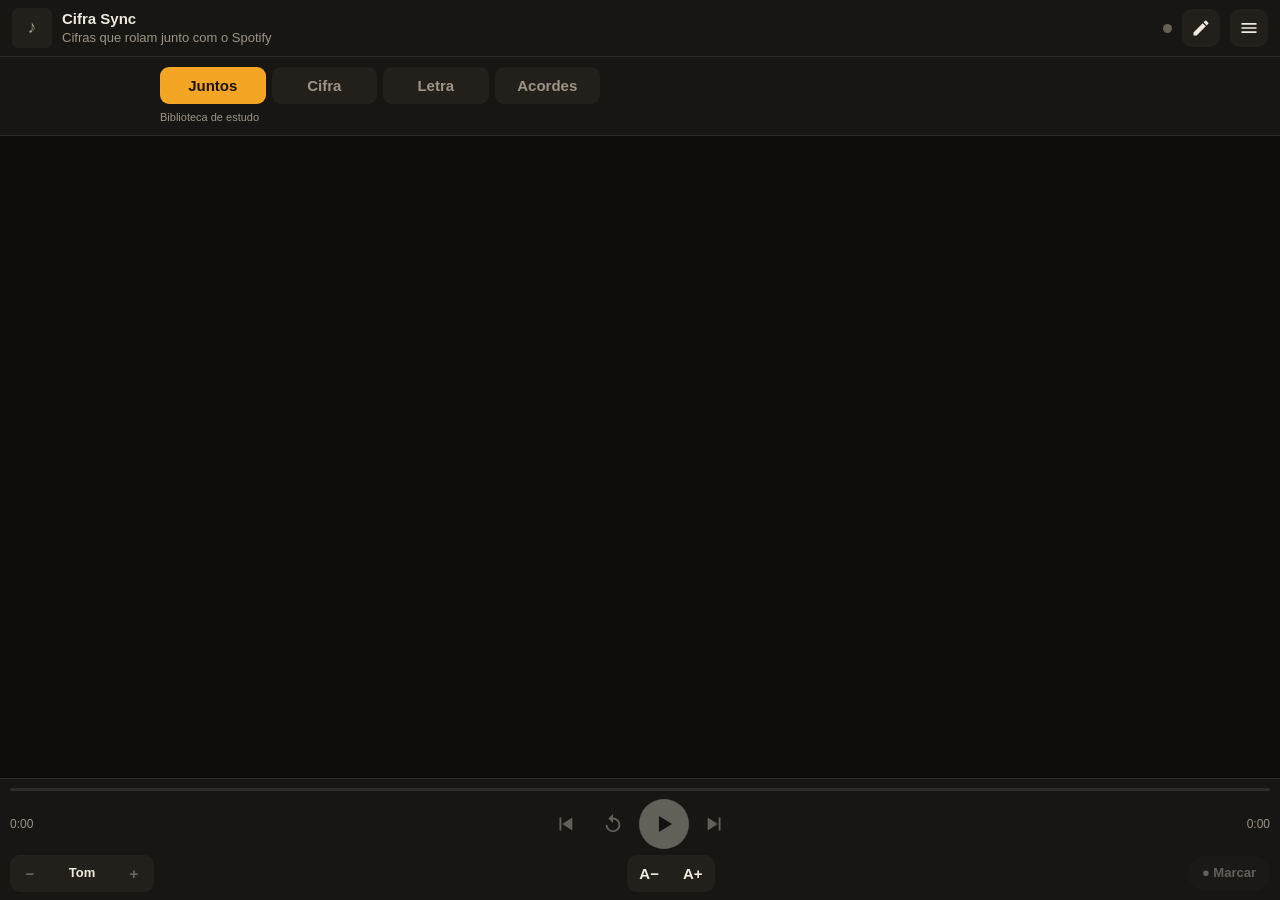
==== index.html @ 71075b7e "Estudo v9: rolagem de cifras e diagramas nas duas abas" ====
<!doctype html>
<html lang="pt-BR" data-theme="dark">
<head>
<meta charset="utf-8">
<meta name="viewport" content="width=device-width, initial-scale=1, viewport-fit=cover">
<meta http-equiv="Content-Security-Policy" content="default-src 'self'; script-src 'self'; style-src 'self'; img-src 'self' data: blob: https://*.scdn.co https://*.spotifycdn.com; connect-src 'self' https://api.spotify.com https://accounts.spotify.com https://lrclib.net https://r.jina.ai; manifest-src 'self'; worker-src 'self'; base-uri 'none'; form-action 'none'; object-src 'none'">
<meta name="referrer" content="no-referrer">
<meta name="theme-color" content="#0e0d0b">
<meta name="apple-mobile-web-app-capable" content="yes">
<meta name="mobile-web-app-capable" content="yes">
<meta name="apple-mobile-web-app-status-bar-style" content="black-translucent">
<meta name="apple-mobile-web-app-title" content="Cifra Sync">
<link rel="manifest" href="manifest.webmanifest">
<link rel="apple-touch-icon" href="icons/apple-touch-icon.png">
<link rel="icon" type="image/png" href="icons/icon-192.png">
<meta name="app-version" content="9">
<link rel="stylesheet" href="styles.css?v=9">
<title>Cifra Sync</title>
</head>
<body>
<div id="app">
  <header id="top">
    <img id="art" alt="" hidden>
    <div id="art-ph" aria-hidden="true">♪</div>
    <div class="meta">
      <div id="title">Cifra Sync</div>
      <div id="artist">Cifras que rolam junto com o Spotify</div>
    </div>
    <span id="conn" class="dot" title="Spotify"></span>
    <button id="btn-edit" class="icon" aria-label="Editar cifra"><svg viewBox="0 0 24 24"><path d="M3 17.25V21h3.75L17.8 9.94l-3.75-3.75zM20.7 7.04a1 1 0 0 0 0-1.41l-2.34-2.34a1 1 0 0 0-1.41 0l-1.83 1.83 3.75 3.75z"/></svg></button>
    <button id="btn-menu" class="icon" aria-label="Menu"><svg viewBox="0 0 24 24"><path d="M3 6h18v2H3zm0 5h18v2H3zm0 5h18v2H3z"/></svg></button>
  </header>

  <div id="banner" hidden></div>

  <section id="study-bar" aria-label="Área de estudo">
    <div class="study-tabs"><button data-study-mode="together" aria-pressed="true">Juntos</button><button data-study-mode="sheet" aria-pressed="false">Cifra</button><button data-study-mode="lyrics" aria-pressed="false">Letra</button><button data-study-mode="chords" aria-pressed="false">Acordes</button></div>
    <div id="study-status" role="status">Biblioteca de estudo</div>
    <div id="chart-status" role="status" hidden></div>
    <div id="lyric-strip" hidden><strong id="lyric-current"></strong><span id="lyric-next"></span></div>
  </section>
  <div id="chordbar" hidden aria-label="Diagramas dos acordes do trecho"></div>
  <div class="stage">
    <main id="scroller">
      <div id="sheet" hidden></div>
      <section id="lyrics-view" hidden></section>
      <section id="chords-view" hidden></section>
      <section id="together-view"></section>
      <div id="empty" hidden></div>
    </main>
    <button id="resume" class="float" hidden>↧ Voltar a acompanhar</button>
    <div id="fixed-pill" class="float" hidden>
      <button data-f="slower" aria-label="Mais devagar">−</button>
      <button id="fixed-toggle" aria-label="Iniciar ou parar a rolagem">
        <svg class="i-play" viewBox="0 0 24 24"><path d="M7 4v16l13-8z"/></svg>
        <svg class="i-pause" viewBox="0 0 24 24"><path d="M6 4h4v16H6zm8 0h4v16h-4z"/></svg>
      </button>
      <span id="fixed-speed"></span>
      <button data-f="faster" aria-label="Mais rápido">+</button>
    </div>
    <div id="rec-bar" class="float" hidden>
      <span>● Toque em cada linha quando ela começar</span>
      <button class="pill" id="rec-undo">Desfazer</button>
      <button class="pill primary" id="rec-done">Concluir</button>
    </div>
  </div>

  <footer id="dock">
    <div id="progress" aria-label="Posição na música"><div class="bar"><div id="progress-fill"></div></div></div>
    <div class="row">
      <span id="time" class="time">0:00</span>
      <div class="transport">
        <button data-c="prev" aria-label="Anterior"><svg viewBox="0 0 24 24"><path d="M6 5h2v14H6zM20 5v14L9 12z"/></svg></button>
        <button data-c="back10" aria-label="Voltar 10 segundos"><svg viewBox="0 0 24 24"><path d="M12 5V1L7 6l5 5V7a6 6 0 1 1-6 6H4a8 8 0 1 0 8-8z"/></svg></button>
        <button data-c="toggle" id="play" aria-label="Tocar ou pausar">
          <svg class="i-play" viewBox="0 0 24 24"><path d="M7 4v16l13-8z"/></svg>
          <svg class="i-pause" viewBox="0 0 24 24"><path d="M6 4h4v16H6zm8 0h4v16h-4z"/></svg>
        </button>
        <button data-c="next" aria-label="Próxima"><svg viewBox="0 0 24 24"><path d="M16 5h2v14h-2zM4 5v14l11-7z"/></svg></button>
      </div>
      <span id="dur" class="time right">0:00</span>
    </div>
    <div class="row tools">
      <div class="seg" title="Transpor tom">
        <button id="key-down" aria-label="Baixar meio tom">−</button>
        <span id="key">Tom</span>
        <button id="key-up" aria-label="Subir meio tom">+</button>
      </div>
      <div class="seg" title="Tamanho da letra">
        <button id="font-down" aria-label="Diminuir letra">A−</button>
        <button id="font-up" aria-label="Aumentar letra">A+</button>
      </div>
      <button id="btn-rec" class="pill">● Marcar</button>
    </div>
  </footer>
</div>

<!-- Menu -->
<div id="ov-menu" class="ov" hidden>
  <div class="panel">
    <div class="grab"></div>
    <div class="group">
      <button class="item" id="m-lib"><span>Biblioteca de cifras</span><span class="sub" id="m-lib-count"></span></button>
      <button class="item" id="m-queue"><span>Pendentes (cifras a buscar)</span><span class="sub" id="m-queue-count"></span></button>
      <button class="item" id="m-pl"><span>Montar fila a partir de uma playlist</span></button>
      <button class="item" id="m-import-songs"><span>Importar arquivos de cifra (.txt, .cho)</span></button>
    </div>

    <h4>Rolagem</h4>
    <div class="group">
      <div class="item"><div class="opts">
        <button class="opt" data-mode="spotify">Seguir o Spotify</button>
        <button class="opt" data-mode="fixed">Velocidade fixa</button>
      </div></div>
      <div class="item" id="m-speed-row"><span>Velocidade</span><input type="range" id="m-speed" min="5" max="150" step="5"><span class="sub num" id="m-speed-val"></span></div>
      <button class="item" id="m-clear-anchors"><span>Apagar marcações de tempo desta música</span></button>
    </div>

    <h4>Exibição</h4>
    <div class="group">
      <label class="item"><span>Ajustar a cifra à largura da tela</span><input type="checkbox" id="m-fit"></label>
      <label class="item"><span>Mostrar barra de acordes durante o estudo</span><input type="checkbox" id="m-diagrams" checked></label>
      <label class="item"><span>Tema claro</span><input type="checkbox" id="m-light"></label>
    </div>

    <h4>Spotify</h4>
    <div class="group">
      <div class="item col">
        <span>Client ID do seu app no painel do Spotify</span>
        <input type="text" id="m-client" autocomplete="off" autocapitalize="off" autocorrect="off" spellcheck="false" placeholder="cole o Client ID aqui">
      </div>
      <div class="item col">
        <span>Redirect URI — cadastre exatamente este endereço no painel do Spotify</span>
        <div class="copyrow"><code id="m-redirect"></code><button class="pill" id="m-copy">Copiar</button></div>
      </div>
      <button class="item" id="m-connect"><span id="m-connect-label">Conectar ao Spotify</span></button>
    </div>

    <h4>Estudo e letras</h4>
    <div class="group"><label class="item"><span>Buscar cifra com letra automaticamente<br><span class="sub">Cifra Club via Jina Reader · consulta por faixa</span></span><input type="checkbox" id="m-auto-charts" checked></label></div>
    <div class="group">
      <label class="item"><span>Consultar letra automaticamente no LRCLIB</span><input type="checkbox" id="m-auto-lyrics" checked></label>
      <label class="item"><span>Mostrar trecho da letra sobre a cifra</span><input type="checkbox" id="m-lyric-strip" checked></label>
      <button class="item" id="m-retry-lyrics"><span>Tentar carregar a letra novamente</span></button>
    </div>
    <h4>Biblioteca offline</h4>
    <div class="group"><button class="item" id="m-download-catalog"><span>Importar banco completo</span><span class="sub">430 mil · arquivo único</span></button></div>
    <p class="sub">Acordes são salvos no aparelho. Letras são consultadas por faixa, quando disponíveis. Diagramas em afinação padrão.</p>
    <h4>Dados</h4>
    <div class="group">
      <button class="item" id="m-export"><span>Exportar minhas cifras e marcações</span></button>
      <button class="item" id="m-import"><span>Importar backup</span></button>
      <label class="item"><span>Modo demonstração (sem Spotify)</span><input type="checkbox" id="m-demo"></label>
    </div>

    <details class="help">
      <summary>Como usar</summary>
      <ol>
        <li>Dê play no Spotify (neste iPhone, no computador ou em outro aparelho). A música aparece aqui sozinha.</li>
        <li>Sem cifra salva? Toque em <b>Abrir no Cifra Club</b>, selecione e copie a cifra, volte e toque em <b>Colar cifra copiada</b>. Ela fica salva para as próximas vezes.</li>
        <li>A rolagem acompanha a música. Para ficar exata, toque em <b>● Marcar</b> e, com a música tocando, toque em cada linha no momento em que ela começa. Marcar o início de cada parte já basta.</li>
        <li>Toque duas vezes numa linha para o Spotify voltar até ela. Bom para repetir um trecho.</li>
        <li>Arrastar a cifra pausa a rolagem por alguns segundos.</li>
        <li>Tom −/+ transpõe os acordes; A−/A+ muda o tamanho. Com o celular deitado a letra fica maior.</li>
        <li>Pedal Bluetooth de virar página funciona (setas e espaço).</li>
      </ol>
    </details>
    <button class="btn" id="m-close">Fechar</button>
    <p class="sub center" id="m-version"></p>
  </div>
</div>

<!-- Editor -->
<div id="ov-editor" class="ov" hidden>
  <div class="panel full">
    <div class="ed-head">
      <button class="pill" id="ed-cancel">Cancelar</button>
      <strong id="ed-heading">Cifra</strong>
      <button class="pill primary" id="ed-save">Salvar</button>
    </div>
    <div class="ed-fields">
      <input type="text" id="ed-title" placeholder="Música" autocomplete="off">
      <input type="text" id="ed-artist" placeholder="Artista" autocomplete="off">
    </div>
    <div class="ed-actions">
      <button class="pill" id="ed-paste">Colar</button>
      <button class="pill" id="ed-cc">Abrir no Cifra Club</button>
      <button class="pill" id="ed-google">Buscar no Google</button>
    </div>
    <textarea id="ed-text" wrap="off" spellcheck="false" autocapitalize="off" autocorrect="off" autocomplete="off" placeholder="Cole aqui a cifra (acordes em cima, letra embaixo)…"></textarea>
    <div class="ed-foot">
      <button class="pill danger" id="ed-delete">Excluir</button>
      <span class="sub" id="ed-link"></span>
    </div>
  </div>
</div>

<!-- Biblioteca -->
<div id="ov-lib" class="ov" hidden>
  <div class="panel full">
    <div class="ed-head">
      <button class="pill" id="lib-close">Fechar</button>
      <strong>Biblioteca</strong>
      <button class="pill primary" id="lib-new">Nova</button>
    </div>
    <input type="search" id="lib-search" placeholder="Buscar música ou artista" autocomplete="off">
    <div class="ed-actions">
      <button class="pill" id="lib-queue">Pendentes</button>
      <button class="pill" id="lib-pl">Da playlist</button>
      <button class="pill" id="lib-import">Importar arquivos</button>
    </div>
    <p id="lib-summary" class="sub"></p>
    <div id="lib-list" class="group scroll"></div>
  </div>
</div>

<!-- Playlists -->
<div id="ov-pl" class="ov" hidden>
  <div class="panel full">
    <div class="ed-head">
      <button class="pill" id="pl-close">Fechar</button>
      <strong>Escolha uma playlist</strong>
      <span class="pill ghost" aria-hidden="true">Fechar</span>
    </div>
    <p class="hint">As músicas sem cifra entram na fila de pendentes. O Spotify só libera as playlists criadas por você.</p>
    <label class="group item"><span>Listar também faixas sem letra importada</span><input type="checkbox" id="pl-chordonly"></label>
    <div id="pl-list" class="group scroll"></div>
  </div>
</div>

<!-- Pendentes -->
<div id="ov-queue" class="ov" hidden>
  <div class="panel full">
    <div class="ed-head">
      <button class="pill" id="q-close">Fechar</button>
      <strong id="q-heading">Pendentes</strong>
      <button class="pill danger" id="q-clear">Limpar</button>
    </div>
    <p class="hint">Toque em <b>Cifra Club</b>, selecione e copie a cifra, volte aqui e toque em <b>Colar</b>. A próxima já fica destacada.</p>
    <div id="q-list" class="group scroll"></div>
  </div>
</div>

<div id="chord-modal" class="ov" hidden role="dialog" aria-modal="true" aria-labelledby="chord-title">
  <div class="panel chord-panel"><div class="grab"></div><div class="ed-head"><strong id="chord-title"></strong><button id="chord-close" class="pill">Fechar</button></div><p class="sub">Afinação padrão E A D G B e · formas de acompanhamento</p><div id="chord-shape"></div><div class="shape-navigation"><button id="chord-prev" class="pill">← Anterior</button><span id="chord-position"></span><button id="chord-next" class="pill">Próxima →</button></div><p class="sub">1 indicador · 2 médio · 3 anelar · 4 mínimo<br>× não tocar · ○ corda solta</p></div>
</div>
<div id="ov-chord-sync" class="ov" hidden role="dialog" aria-modal="true" aria-labelledby="sync-title">
  <div class="panel full" id="sync-key">
    <div class="ed-head"><strong id="sync-title">Sincronizar trocas</strong><button class="pill" id="sync-close">Concluir</button></div>
    <p class="hint">Ouça a gravação e toque em <b>Marcar</b> no instante de cada troca. Os tempos ficam salvos para as próximas sessões. Se necessário, toque em um acorde da lista para ajustar a marcação.</p>
    <div class="sync-transport"><button class="pill" id="sync-back">↶ 10 s</button><strong id="sync-clock">0:00.00</strong><button class="pill" id="sync-play">Reproduzir</button></div>
    <p id="sync-caption" class="sub"></p>
    <button class="btn primary" id="sync-mark">Marcar acorde agora</button>
    <button class="pill" id="sync-undo">Desfazer última marcação</button>
    <div id="sync-events" class="sync-events"></div>
  </div>
</div>
<div id="import-progress" hidden role="status"><span id="import-status">Preparando importação…</span><progress id="import-meter"></progress><button id="import-cancel" class="pill">Interromper</button></div>
<input type="file" id="import-file" accept="application/json,.json,.zip,.jsonl,.gz" hidden>
<input type="file" id="import-songs" accept=".txt,.cho,.chopro,.chordpro,.crd,.pro,.json,.jsonl,.gz,.zip,.lrc,text/plain" multiple hidden>
<div id="toast" role="status" aria-live="polite"></div>

<script src="core.js?v=9"></script>
<script src="study-core.js?v=9"></script>
<script src="playalong-core.js?v=9"></script>
<script src="storage.js?v=9"></script>
<script src="catalog.js?v=9"></script>
<script src="chart-source.js?v=9"></script>
<script src="together.js?v=9"></script>
<script src="study.js?v=9"></script>
<script src="app.js?v=9"></script>
</body>
</html>
---- styles.css ----
:root {
  --bg: #0e0d0b; --surface: #181613; --surface2: #23201c; --line: #2f2b26;
  --text: #efe9df; --muted: #9d9487; --chord: #f5a524; --label: #8db6ff;
  --accent: #f5a524; --on-accent: #1d1406; --ok: #4cc38a; --danger: #ff6b5b;
  --cur: rgba(245, 165, 36, .12); --mono: ui-monospace, Menlo, "SF Mono", "Roboto Mono", Consolas, monospace;
  color-scheme: dark;
}
[data-theme="light"] {
  --bg: #f8f5ef; --surface: #fffdf9; --surface2: #efe9df; --line: #e2dacd;
  --text: #1d1a16; --muted: #6f675c; --chord: #b45a00; --label: #2a5db0;
  --accent: #b45a00; --on-accent: #fff; --cur: rgba(180, 90, 0, .10);
  color-scheme: light;
}
* { box-sizing: border-box; -webkit-tap-highlight-color: transparent; }
html, body { margin: 0; height: 100%; background: var(--bg); color: var(--text); overflow: hidden; }
body {
  font: 15px/1.4 -apple-system, BlinkMacSystemFont, "Segoe UI", Roboto, sans-serif;
  overscroll-behavior: none; touch-action: manipulation; -webkit-text-size-adjust: 100%;
}
button { font: inherit; color: inherit; background: none; border: 0; padding: 0; cursor: pointer; }
button:disabled { opacity: .35; cursor: default; }
[hidden] { display: none !important; }
svg { fill: currentColor; }

#app { display: grid; grid-template-rows: auto auto auto auto minmax(0, 1fr) auto; grid-template-columns: minmax(0, 1fr); height: 100vh; height: 100dvh; }
#top { grid-row: 1; } #banner { grid-row: 2; } #study-bar { grid-row: 3; } #chordbar { grid-row: 4; } .stage { grid-row: 5; } #dock { grid-row: 6; }

/* topo */
#top {
  display: flex; align-items: center; gap: 10px; background: var(--surface); border-bottom: 1px solid var(--line);
  padding: calc(env(safe-area-inset-top) + 8px) calc(env(safe-area-inset-right) + 12px) 8px calc(env(safe-area-inset-left) + 12px);
}
#art, #art-ph { width: 40px; height: 40px; border-radius: 7px; flex: none; object-fit: cover; }
#art-ph { display: grid; place-items: center; background: var(--surface2); color: var(--muted); font-size: 18px; }
.meta { min-width: 0; flex: 1; }
#title { font-weight: 650; white-space: nowrap; overflow: hidden; text-overflow: ellipsis; }
#artist { color: var(--muted); font-size: 13px; white-space: nowrap; overflow: hidden; text-overflow: ellipsis; }
.dot { width: 9px; height: 9px; border-radius: 50%; background: var(--muted); flex: none; opacity: .6; }
.dot.on { background: var(--ok); opacity: 1; }
.dot.demo { background: var(--label); opacity: 1; }
.dot.err { background: var(--danger); opacity: 1; }
.icon { width: 38px; height: 38px; display: grid; place-items: center; border-radius: 10px; background: var(--surface2); flex: none; }
.icon svg { width: 20px; height: 20px; }

#banner {
  display: flex; gap: 10px; align-items: center; justify-content: space-between;
  padding: 7px 14px; background: var(--surface2); color: var(--muted); font-size: 13px;
}
#banner span { min-width: 0; overflow: hidden; text-overflow: ellipsis; white-space: nowrap; }
#banner.warn { color: var(--danger); }

/* cifra */
.stage { position: relative; min-height: 0; }
#scroller { position: absolute; inset: 0; overflow: auto; -webkit-overflow-scrolling: touch; overscroll-behavior: contain; }
#sheet {
  font-family: var(--mono); font-variant-ligatures: none; white-space: pre; line-height: 1.38;
  width: max-content; min-width: 100%; font-size: 16px;
  padding: 14px calc(env(safe-area-inset-right) + 16px) 72vh calc(env(safe-area-inset-left) + 8px);
}
.ln { position: relative; min-height: 1.38em; padding-left: 6px; border-radius: 4px; transition: background-color .3s; }
.ln.t-chords { color: var(--chord); }
.ln .c { font-weight: 700; color: var(--chord); }
.ln .lb, .ln.t-section { color: var(--label); font-style: normal; font-weight: 650; }
.ln.t-tab { color: var(--muted); }
.ln.cur { background: var(--cur); box-shadow: inset 3px 0 0 var(--accent); }
.measure { position: absolute; visibility: hidden; white-space: pre; font-size: 100px; left: 0; top: 0; }
body.recording .ln { cursor: pointer; }
body.recording .ln:active { background: var(--surface2); }
body.recording .ln[data-t]::after {
  content: attr(data-t); position: absolute; right: 4px; top: .1em;
  font: 700 11px/1.6 -apple-system, sans-serif; color: var(--on-accent); background: var(--accent); padding: 0 6px; border-radius: 8px;
}
.ln.flash { animation: flash .7s ease-out; }
@keyframes flash { from { background: var(--accent); } to { background: transparent; } }

#empty { padding: 28px 22px 40px; max-width: 520px; margin: 0 auto; text-align: center; }
#empty h2 { margin: 6px 0 8px; font-size: 21px; }
#empty p { color: var(--muted); margin: 0 0 14px; }
#empty p strong { color: var(--text); }
#empty .steps { text-align: left; color: var(--muted); padding-left: 22px; margin: 0 0 16px; }
.btns { display: flex; flex-direction: column; gap: 9px; }
.btn { display: block; width: 100%; padding: 13px 16px; border-radius: 12px; background: var(--surface2); font-weight: 600; text-align: center; }
.btn.primary { background: var(--accent); color: var(--on-accent); }
.warn { color: var(--danger) !important; }

/* elementos flutuantes */
.float { position: absolute; left: 0; right: 0; margin: 0 auto; width: max-content; bottom: 12px; z-index: 5; box-shadow: 0 6px 24px rgba(0,0,0,.35); }
#resume { padding: 10px 18px; border-radius: 999px; background: var(--accent); color: var(--on-accent); font-weight: 700; white-space: nowrap; }
#fixed-pill { display: flex; align-items: center; gap: 4px; padding: 5px; border-radius: 999px; background: var(--surface2); left: auto; right: 14px; margin: 0; }
#fixed-pill button { width: 38px; height: 38px; border-radius: 50%; display: grid; place-items: center; font-size: 20px; font-weight: 700; }
#fixed-toggle { background: var(--accent); color: var(--on-accent); }
#fixed-toggle svg { width: 18px; height: 18px; }
#fixed-speed { min-width: 30px; text-align: center; font-variant-numeric: tabular-nums; font-weight: 650; }
#rec-bar {
  display: flex; align-items: center; gap: 8px; padding: 8px 8px 8px 14px; border-radius: 14px;
  background: var(--surface2); width: calc(100% - 24px); max-width: 560px; font-size: 13px; font-weight: 600;
}
#rec-bar span { flex: 1; color: var(--danger); }
.i-pause { display: none; }
.playing .i-play, .running .i-play { display: none; }
.playing .i-pause, .running .i-pause { display: block; }

/* rodapé */
#dock {
  background: var(--surface); border-top: 1px solid var(--line);
  padding: 0 calc(env(safe-area-inset-right) + 10px) calc(env(safe-area-inset-bottom) + 8px) calc(env(safe-area-inset-left) + 10px);
}
#progress { height: 20px; display: flex; align-items: center; cursor: pointer; }
#progress .bar { height: 3px; width: 100%; background: var(--line); border-radius: 2px; overflow: hidden; }
#progress-fill { height: 100%; background: var(--accent); transform-origin: left; transform: scaleX(0); }
.row { display: flex; align-items: center; justify-content: space-between; gap: 8px; }
.transport { display: flex; gap: 4px; align-items: center; }
.transport button { width: 44px; height: 44px; border-radius: 50%; display: grid; place-items: center; }
.transport button svg { width: 22px; height: 22px; }
#play { width: 50px; height: 50px; background: var(--text); color: var(--bg); }
#play svg { width: 24px; height: 24px; }
.time { font-variant-numeric: tabular-nums; color: var(--muted); font-size: 12px; width: 42px; }
.time.right { text-align: right; }
.tools { margin-top: 6px; }
.seg { display: flex; align-items: center; background: var(--surface2); border-radius: 10px; }
.seg button { padding: 8px 12px; font-weight: 700; min-width: 40px; }
.seg span { min-width: 64px; text-align: center; font-size: 13px; font-weight: 650; white-space: nowrap; }
.pill { padding: 8px 14px; border-radius: 999px; background: var(--surface2); font-weight: 650; font-size: 13px; white-space: nowrap; }
.pill.primary { background: var(--accent); color: var(--on-accent); }
.pill.danger { color: var(--danger); }
#btn-rec.on { background: var(--danger); color: #fff; }

/* sobreposições */
.ov { position: fixed; inset: 0; z-index: 20; display: flex; flex-direction: column; background: rgba(0,0,0,.5); }
.panel {
  margin-top: auto; background: var(--surface); border-radius: 18px 18px 0 0; max-height: 90vh; max-height: 90dvh; overflow: auto;
  padding: 6px calc(env(safe-area-inset-right) + 16px) calc(env(safe-area-inset-bottom) + 16px) calc(env(safe-area-inset-left) + 16px);
  width: 100%; max-width: 640px; margin-left: auto; margin-right: auto;
}
.panel.full {
  margin-top: 0; height: 100%; max-height: none; border-radius: 0; display: flex; flex-direction: column; gap: 10px; max-width: none;
  padding-top: calc(env(safe-area-inset-top) + 10px);
}
.grab { width: 40px; height: 5px; border-radius: 3px; background: var(--line); margin: 6px auto 8px; }
.panel h4 { margin: 18px 4px 6px; font-size: 12px; text-transform: uppercase; letter-spacing: .06em; color: var(--muted); }
.group { background: var(--surface2); border-radius: 12px; overflow: hidden; margin: 8px 0; }
.group.scroll { overflow: auto; flex: 1; margin: 0; }
.item { display: flex; align-items: center; justify-content: space-between; gap: 10px; padding: 12px 14px; border-bottom: 1px solid var(--line); width: 100%; text-align: left; }
.item:last-child { border-bottom: 0; }
.item.col { flex-direction: column; align-items: stretch; gap: 8px; }
.item input[type="range"] { flex: 1; accent-color: var(--accent); }
.item input[type="checkbox"] { width: 22px; height: 22px; accent-color: var(--accent); flex: none; }
.sub { color: var(--muted); font-size: 12.5px; }
.num { min-width: 52px; text-align: right; font-variant-numeric: tabular-nums; }
.li-t { font-weight: 600; }
.opts { display: flex; gap: 6px; width: 100%; }
.opt { flex: 1; padding: 9px; border-radius: 9px; background: var(--bg); font-weight: 600; font-size: 14px; }
.opt.on { background: var(--accent); color: var(--on-accent); }
.copyrow { display: flex; gap: 8px; align-items: center; }
.copyrow code { flex: 1; min-width: 0; font: 13px var(--mono); overflow-wrap: anywhere; color: var(--chord); }
input[type="text"], input[type="search"], textarea {
  width: 100%; font: 16px/1.35 -apple-system, sans-serif; color: var(--text); background: var(--bg);
  border: 1px solid var(--line); border-radius: 10px; padding: 10px 12px; -webkit-appearance: none; appearance: none;
}
textarea#ed-text { flex: 1; font-family: var(--mono); white-space: pre; overflow: auto; resize: none; min-height: 180px; }
.ed-head { display: flex; align-items: center; justify-content: space-between; gap: 10px; }
.ed-fields { display: grid; grid-template-columns: 1fr 1fr; gap: 8px; }
.ed-actions { display: flex; gap: 8px; overflow-x: auto; }
.ed-foot { display: flex; align-items: center; gap: 12px; padding-bottom: env(safe-area-inset-bottom); }
.help { margin: 16px 4px; color: var(--muted); }
.help summary { cursor: pointer; font-weight: 650; color: var(--text); }
.help ol { padding-left: 20px; }
.help li { margin: 6px 0; }

#toast {
  position: fixed; left: 0; right: 0; margin: 0 auto; width: max-content; bottom: calc(env(safe-area-inset-bottom) + 130px); transform: translateY(20px);
  background: var(--text); color: var(--bg); padding: 10px 16px; border-radius: 12px; font-weight: 600; font-size: 14px;
  opacity: 0; pointer-events: none; transition: opacity .2s, transform .2s; z-index: 40; max-width: calc(100% - 32px); text-align: center;
}
#toast.show { opacity: 1; transform: none; }

/* celular deitado: rodapé mais compacto */
@media (orientation: landscape) and (max-height: 500px) {
  #top { padding-top: 6px; padding-bottom: 6px; }
  #art, #art-ph, .icon { width: 32px; height: 32px; }
  .tools { margin-top: 0; }
  #dock { display: flex; align-items: center; gap: 10px; }
  #dock #progress { position: absolute; left: 0; right: 0; top: -8px; height: 16px; }
  #dock { position: relative; }
  #dock .row { flex: 1; }
  .transport button { width: 38px; height: 38px; }
  #play { width: 42px; height: 42px; }
}

/* playlists e pendentes */
.hint { margin: 0; color: var(--muted); font-size: 13px; }
.hint b { color: var(--text); }
.pill.ghost { visibility: hidden; }
.item.off { opacity: .5; }
.qrow { align-items: center; }
.qrow.active { background: var(--cur); box-shadow: inset 3px 0 0 var(--accent); }
.qinfo { min-width: 0; flex: 1; overflow: hidden; }
.qinfo .li-t, .qinfo .sub { white-space: nowrap; overflow: hidden; text-overflow: ellipsis; display: inline-block; max-width: 100%; vertical-align: bottom; }
.qbtns { display: flex; gap: 6px; flex: none; }
.qbtns .pill { padding: 8px 11px; }
.pill.x { padding: 8px 10px; color: var(--muted); }
.lnk { color: var(--label); font-size: 12.5px; text-decoration: underline; margin-top: 2px; display: block; }
@media (max-width: 380px) { .qbtns .pill { padding: 7px 8px; font-size: 12px; } }

/* o editor abre por cima da fila e da biblioteca */
#ov-editor { z-index: 30; }
.qbtns .pill { background: var(--bg); }
.qbtns .pill.primary { background: var(--accent); }
.center { text-align: center; margin: 10px 0 0; }

/* Área de estudo */
#study-bar { padding:8px 14px; background:var(--surface); border-bottom:1px solid var(--line); min-width:0; }
.study-tabs { display:flex; gap:6px; }
.study-tabs button { flex:1; padding:8px 12px; border-radius:9px; color:var(--muted); background:var(--surface2); font-weight:650; }
.study-tabs button { padding-inline:6px; min-width:0; }
.study-tabs button[aria-pressed="true"] { color:var(--on-accent); background:var(--accent); }
#study-status { color:var(--muted); font-size:11px; margin-top:6px; overflow-wrap:anywhere; }
#lyric-strip { border-top:1px solid var(--line); margin-top:8px; padding-top:8px; min-height:48px; }
#lyric-strip strong,#lyric-strip span { display:block; text-overflow:ellipsis; white-space:nowrap; overflow:hidden; }
#lyric-strip strong { font-size:16px; } #lyric-strip span { font-size:12px; color:var(--muted); margin-top:3px; }
.chord-hit { font:inherit; line-height:inherit; vertical-align:baseline; display:inline; border-radius:3px; }
.chord-hit:focus-visible { outline:2px solid var(--label); outline-offset:2px; }
#lyrics-view,#chords-view { padding:24px 20px 65vh; max-width:960px; margin:auto; }
.reader-heading { margin-bottom:26px; } .reader-heading h2 { font-size:26px; margin:5px 0 9px; letter-spacing:-.03em; }
.reader-heading p { font-size:12px; color:var(--muted); line-height:1.7; }
.eyebrow { letter-spacing:.12em; font-size:10px; font-weight:750; color:var(--chord); }
.lyric-line { font-size:clamp(20px,3.6vw,32px); line-height:1.55; font-weight:600; opacity:.5; padding:8px 12px; border-radius:8px; transition:opacity .2s,background .2s; overflow-wrap:anywhere; }
.lyric-line.active { opacity:1; background:var(--cur); box-shadow:inset 3px 0 var(--accent); }
.lyric-empty { color:var(--muted); line-height:1.7; } .lyric-empty .btn { margin-top:20px; }
.chord-grid { display:grid; grid-template-columns:repeat(auto-fill,minmax(125px,1fr)); gap:12px; }
.chord-card { border:1px solid var(--line); border-radius:12px; background:var(--surface); padding:14px 8px; color:var(--text); text-align:center; }
.chord-card strong { display:block; color:var(--chord); font-size:17px; margin-bottom:7px; }
.chord-card svg { width:115px; max-width:100%; display:block; margin:auto; }
.chord-card svg .finger-number,#chord-shape svg .finger-number { fill:var(--surface); font-size:9px; font-weight:750; }
.fret-label,.string-label { font-size:10px; fill:var(--muted); } .open-string { font-size:14px; fill:var(--text); }
.diagram-unavailable { min-height:112px; padding:24px 7px; }
.chord-panel { max-width:440px; text-align:center; padding-bottom:calc(env(safe-area-inset-bottom) + 22px); }
#chord-title { font-size:28px; color:var(--chord); } #chord-shape { max-width:220px; margin:16px auto; min-height:180px; }
#chord-shape svg { width:100%; } .shape-navigation { display:flex; align-items:center; justify-content:space-between; gap:8px; font-size:12px; }
#import-progress { position:fixed; bottom:calc(env(safe-area-inset-bottom) + 154px); left:12px; right:12px; z-index:60; background:var(--surface2); border:1px solid var(--line); border-radius:14px; box-shadow:0 8px 40px #0005; padding:14px; max-width:520px; margin:auto; }
#import-status { display:block; font-size:13px; margin-bottom:10px; } #import-meter { width:calc(100% - 110px); height:9px; margin-right:8px; accent-color:var(--accent); }
@media(min-width:800px) { #study-bar { padding:10px max(20px,calc((100vw - 960px)/2)); } .study-tabs { max-width:440px; } }
@media(max-height:500px) { #lyric-strip {display:none;} #study-status {display:none;} #study-bar {padding:4px 12px;} .study-tabs button {padding:5px;} }
.lyric-line { font-size:calc(clamp(20px,3.6vw,32px) * var(--study-scale,1)); }

#chordbar { display:flex;gap:10px;min-width:0;padding:6px 12px;background:var(--surface);border-bottom:1px solid var(--line); }
.chordbar-now { flex:0 0 94px;display:flex;flex-direction:column;justify-content:center;gap:3px; }
.chordbar-now small { font-size:9px;letter-spacing:.12em;color:var(--muted); }
.chordbar-now strong { font:700 29px var(--mono);color:var(--chord); }
.chordbar-now span { font-size:10px;line-height:1.3;color:var(--muted); }
.chordbar-cards { display:flex;gap:6px;position:relative;min-width:0;overflow-x:auto;overflow-y:hidden;scrollbar-width:none; }
.study-chord-mini { flex:none;width:76px;text-align:center;padding:4px;border:2px solid transparent;border-radius:9px; }
.study-chord-mini strong { display:block;font:700 14px var(--mono);color:var(--chord); }
.study-chord-mini svg { width:64px;height:78px;display:block; }
.study-chord-mini .finger-number { fill:var(--surface);font-size:9px;font-weight:700; }
.study-chord-mini.active { background:var(--cur);border-color:var(--accent);box-shadow:inset 0 0 0 1px var(--accent); }
.chord-hit.active,.aligned-hit.active { color:var(--on-accent);background:var(--accent);border-radius:3px;box-shadow:0 0 0 2px var(--accent); }
@media(max-height:500px) { #chordbar {padding:2px 10px;} .study-chord-mini {width:58px;} .study-chord-mini svg {width:46px;height:54px;} .chordbar-now {flex-basis:94px;} }


/* Letra e trocas no mesmo leitor; o guia informa quando o tempo é estimado. */
#together-view { padding:18px 16px 65vh; max-width:900px; margin:auto; }
.together-heading h2 { font-size:23px; letter-spacing:-.03em; margin:3px 0 6px; }
.together-heading p { color:var(--muted); font-size:12px; margin:0 0 12px; }
.together-heading .pill { margin-bottom:14px; }
.cue-live { position:sticky; top:0; z-index:2; display:flex; gap:14px; align-items:center; background:var(--surface); border:1px solid var(--line); padding:10px 12px; border-radius:13px; min-height:96px; box-shadow:0 5px 18px #0001; }
.cue-current { text-align:left; flex:none; min-width:70px; }
.cue-current:disabled { opacity:1; }
.cue-live small { display:block; font-size:9px; letter-spacing:.08em; color:var(--muted); }
.cue-current strong { display:block; color:var(--chord); font-size:30px; }
.cue-next { flex:1; min-width:0; }
.cue-next strong { font-size:18px; display:block; }
#cue-clock { font-size:10px; color:var(--muted); display:block; margin-top:3px; }
#cue-diagram { flex:none; width:64px; }
#cue-diagram:empty { display:none; }
#cue-diagram svg { width:64px; max-height:90px; display:block; }
#cue-diagram .finger-number { fill:var(--surface); font-size:9px; font-weight:700; }
.sync-explanation { color:var(--muted); font-size:12px; line-height:1.5; }
.together-lines { margin-top:18px; }
.together-line { padding:12px 10px; border-radius:10px; margin-bottom:3px; border-left:3px solid transparent; }
.together-text { font-size:calc(23px * var(--study-scale,1)); line-height:1.55; font-weight:600; opacity:.58; overflow-wrap:anywhere; }
.together-line.active { background:var(--cur); border-left-color:var(--accent); }
.together-line.active .together-text { opacity:1; }
.imported-line { overflow-x:auto; }
.imported-line pre { font-family:var(--mono); font-size:calc(16px * var(--study-scale,1)); white-space:pre; margin:0; line-height:1.7; }
.aligned-chords { color:var(--chord); font-weight:750; }
.aligned-hit { font:inherit; border-radius:4px; }
.aligned-hit.active { color:var(--on-accent); background:var(--accent); box-shadow:0 0 0 3px var(--accent); }
.line-cues,.instrumental-cues { display:flex; flex-wrap:wrap; gap:7px; }
.line-cues:empty { display:none; }
.instrumental-cues { padding:12px 0; }
.instrumental-cues>small { flex-basis:100%; color:var(--muted); font-size:10px; }
.timed-chord { padding:4px 8px; border:1px solid var(--line); border-radius:7px; font-weight:750; color:var(--chord); margin-bottom:5px; }
.timed-chord small { display:block; color:var(--muted); font-size:9px; font-weight:400; }
.timed-chord.active { color:var(--on-accent); background:var(--accent); border-color:var(--accent); }
.timed-chord.active small { color:var(--on-accent); }
.together-score { margin:20px 0; padding:12px; background:var(--surface); border:1px solid var(--line); border-radius:10px; font-size:13px; }
.together-score summary { cursor:pointer; color:var(--chord); font-weight:650; }
.together-score pre { white-space:pre-wrap; overflow-wrap:anywhere; font:13px/1.8 var(--mono); }
#ov-chord-sync { z-index:35; }
#ov-chord-sync .panel { display:flex; flex-direction:column; gap:12px; max-width:660px; }
.sync-transport { display:flex; align-items:center; justify-content:space-between; }
#sync-caption { margin:0; }
#sync-mark { flex:none; min-height:62px; font-size:20px; touch-action:manipulation; }
#sync-undo { align-self:center; }
.sync-events { display:grid; grid-template-columns:repeat(4,minmax(0,1fr)); gap:7px; overflow:auto; min-height:80px; padding:3px; }
.sync-event { border:1px solid var(--line); padding:6px; border-radius:8px; }
.sync-event strong,.sync-event span { display:block; }
.sync-event strong { font-size:18px; color:var(--chord); }
.sync-event small,.sync-event span { font-size:10px; color:var(--muted); }
.sync-event.saved { background:var(--cur); }
.sync-event.selected { outline:2px solid var(--accent); }
@media(min-width:800px) { .together-text {font-size:calc(30px * var(--study-scale,1));} }
@media(max-height:500px) { .cue-live {min-height:64px;padding:5px 10px;} #cue-diagram svg {max-height:60px;} #ov-chord-sync .hint {display:none;} }

#chart-status {font-size:11px;color:var(--chord);margin-top:5px;overflow-wrap:anywhere;}
.chart-credit {display:block;color:var(--muted);font-size:11px;margin:0 0 12px;}
.together-heading .pill {margin-right:7px;font-size:12px;}
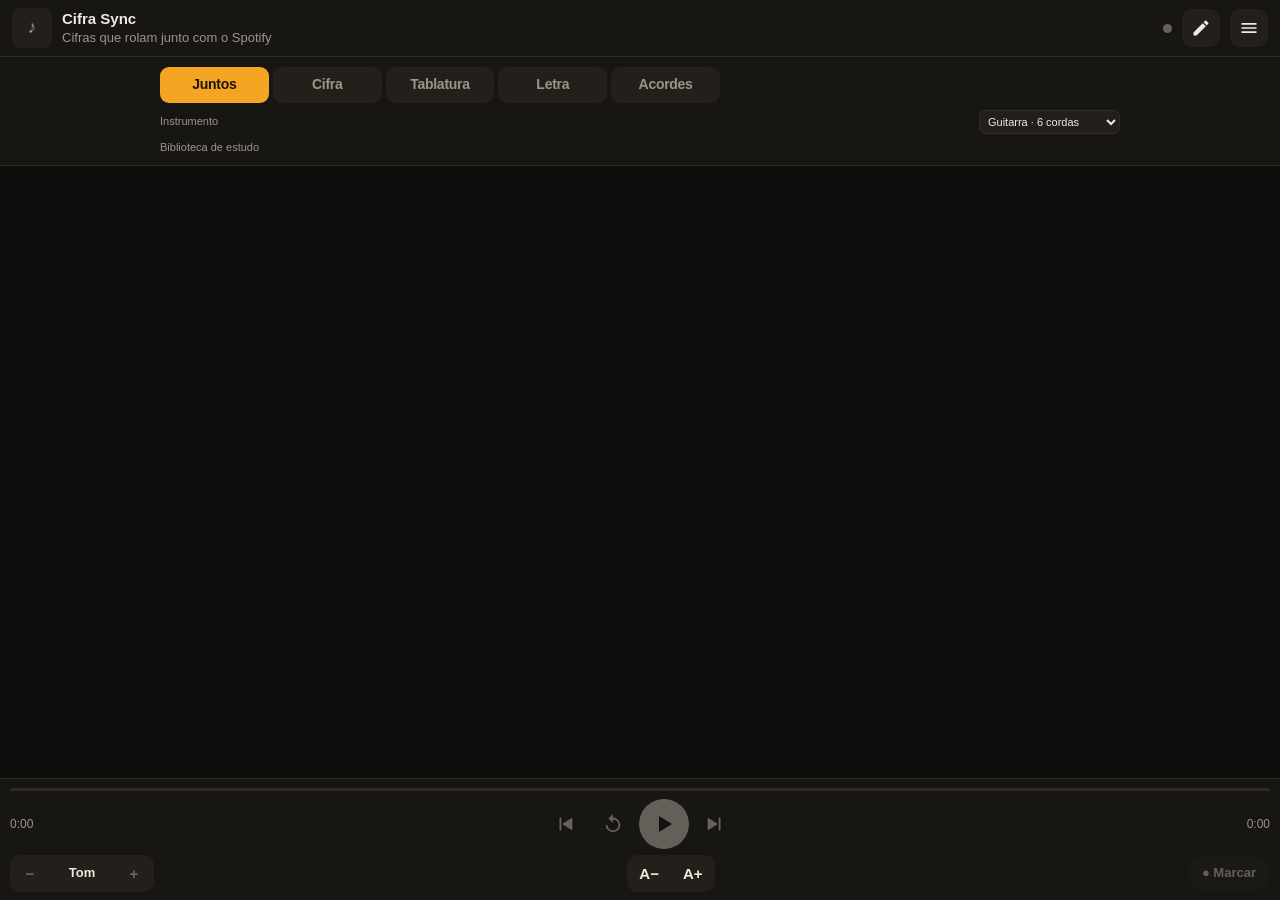
==== commit b21493c7: "Estudo v10: tablaturas por instrumento e acordes compactos" ====
--- a/index.html
+++ b/index.html
@@ -13,8 +13,8 @@
 <link rel="manifest" href="manifest.webmanifest">
 <link rel="apple-touch-icon" href="icons/apple-touch-icon.png">
 <link rel="icon" type="image/png" href="icons/icon-192.png">
-<meta name="app-version" content="9">
-<link rel="stylesheet" href="styles.css?v=9">
+<meta name="app-version" content="10">
+<link rel="stylesheet" href="styles.css?v=10">
 <title>Cifra Sync</title>
 </head>
 <body>
@@ -34,7 +34,8 @@
   <div id="banner" hidden></div>
 
   <section id="study-bar" aria-label="Área de estudo">
-    <div class="study-tabs"><button data-study-mode="together" aria-pressed="true">Juntos</button><button data-study-mode="sheet" aria-pressed="false">Cifra</button><button data-study-mode="lyrics" aria-pressed="false">Letra</button><button data-study-mode="chords" aria-pressed="false">Acordes</button></div>
+    <div class="study-tabs"><button data-study-mode="together" aria-pressed="true">Juntos</button><button data-study-mode="sheet" aria-pressed="false">Cifra</button><button data-study-mode="tabs" aria-pressed="false">Tablatura</button><button data-study-mode="lyrics" aria-pressed="false">Letra</button><button data-study-mode="chords" aria-pressed="false">Acordes</button></div>
+    <label class="instrument-picker" for="study-instrument">Instrumento <select id="study-instrument"><option value="guitarra">Guitarra · 6 cordas</option><option value="violao">Violão · 6 cordas</option><option value="cavaquinho">Cavaquinho · 4 cordas</option></select></label>
     <div id="study-status" role="status">Biblioteca de estudo</div>
     <div id="chart-status" role="status" hidden></div>
     <div id="lyric-strip" hidden><strong id="lyric-current"></strong><span id="lyric-next"></span></div>
@@ -46,6 +47,7 @@
       <section id="lyrics-view" hidden></section>
       <section id="chords-view" hidden></section>
       <section id="together-view"></section>
+      <section id="tabs-view" hidden></section>
       <div id="empty" hidden></div>
     </main>
     <button id="resume" class="float" hidden>↧ Voltar a acompanhar</button>
@@ -256,18 +258,22 @@
   </div>
 </div>
 <div id="import-progress" hidden role="status"><span id="import-status">Preparando importação…</span><progress id="import-meter"></progress><button id="import-cancel" class="pill">Interromper</button></div>
+<input type="file" id="import-tabs" accept=".txt,.tab,.json,.zip,text/plain" multiple hidden>
 <input type="file" id="import-file" accept="application/json,.json,.zip,.jsonl,.gz" hidden>
-<input type="file" id="import-songs" accept=".txt,.cho,.chopro,.chordpro,.crd,.pro,.json,.jsonl,.gz,.zip,.lrc,text/plain" multiple hidden>
+<input type="file" id="import-songs" accept=".tab,.txt,.cho,.chopro,.chordpro,.crd,.pro,.json,.jsonl,.gz,.zip,.lrc,text/plain" multiple hidden>
 <div id="toast" role="status" aria-live="polite"></div>
 
-<script src="core.js?v=9"></script>
-<script src="study-core.js?v=9"></script>
-<script src="playalong-core.js?v=9"></script>
-<script src="storage.js?v=9"></script>
-<script src="catalog.js?v=9"></script>
-<script src="chart-source.js?v=9"></script>
-<script src="together.js?v=9"></script>
-<script src="study.js?v=9"></script>
-<script src="app.js?v=9"></script>
+<script src="core.js?v=10"></script>
+<script src="study-core.js?v=10"></script>
+<script src="playalong-core.js?v=10"></script>
+<script src="tabs-core.js?v=10"></script>
+<script src="storage.js?v=10"></script>
+<script src="catalog.js?v=10"></script>
+<script src="chart-source.js?v=10"></script>
+<script src="together.js?v=10"></script>
+<script src="vendor/fflate.min.js"></script>
+<script src="tabs.js?v=10"></script>
+<script src="study.js?v=10"></script>
+<script src="app.js?v=10"></script>
 </body>
 </html>
--- a/styles.css
+++ b/styles.css
@@ -316,3 +316,32 @@
 #chart-status {font-size:11px;color:var(--chord);margin-top:5px;overflow-wrap:anywhere;}
 .chart-credit {display:block;color:var(--muted);font-size:11px;margin:0 0 12px;}
 .together-heading .pill {margin-right:7px;font-size:12px;}
+
+/* Faixa compacta: formas ausentes não aumentam a altura da leitura. */
+#chordbar {height:96px;max-height:96px;padding:4px 10px;gap:8px;}
+.chordbar-now {flex-basis:80px;min-width:0;}
+.chordbar-now strong {font-size:22px;white-space:nowrap;overflow:hidden;text-overflow:ellipsis;}
+.chordbar-now span {font-size:9px;}
+.study-chord-mini {width:68px;height:86px;display:flex;flex-direction:column;align-items:center;justify-content:flex-start;overflow:hidden;padding:3px;}
+.study-chord-mini strong {font-size:13px;}
+.study-chord-mini svg {width:54px;height:62px;flex:none;}
+.study-chord-mini .diagram-unavailable {display:flex;align-items:center;justify-content:center;min-height:0;height:62px;padding:0;margin:0;font-size:10px;line-height:1.2;}
+@media(max-height:500px){#chordbar{height:78px;max-height:78px;padding:2px 10px;}.study-chord-mini{width:58px;height:72px;}.study-chord-mini svg{width:44px;height:50px;}.study-chord-mini .diagram-unavailable{height:50px;}.chordbar-now{flex-basis:80px;}}
+.study-tabs {display:grid;grid-template-columns:repeat(5,minmax(0,1fr));gap:4px;overflow-x:auto;scrollbar-width:none;}
+.study-tabs button {white-space:nowrap;font-size:clamp(11px,3.3vw,14px);padding-inline:3px;letter-spacing:-.02em;}
+@media(min-width:800px){.study-tabs{max-width:560px;}}
+.instrument-picker {display:flex;align-items:center;justify-content:space-between;gap:8px;color:var(--muted);font-size:11px;margin-top:7px;}
+.instrument-picker select {font:inherit;color:var(--text);background:var(--surface2);border:1px solid var(--line);border-radius:6px;padding:4px;max-width:70%;}
+#tabs-view {padding:20px 16px 65vh;max-width:960px;margin:auto;}
+.tab-actions {display:flex;gap:8px;flex-wrap:wrap;}
+#tab-message,.tab-empty,.tab-guide {font-size:13px;line-height:1.65;color:var(--muted);}
+.tab-guide {background:var(--surface);border:1px solid var(--line);border-radius:10px;padding:12px;margin:16px 0;}
+.tab-guide summary {font-weight:700;color:var(--text);cursor:pointer;}.tab-guide code{font:14px var(--mono);color:var(--chord);}
+.tab-legend {display:grid;grid-template-columns:repeat(auto-fit,minmax(160px,1fr));gap:10px;}.tab-legend b{display:block;color:var(--chord);}
+.tab-library {display:grid;gap:8px;margin:20px 0;}.tab-library label{font-size:13px;font-weight:650;}
+.tab-library input,.tab-library select{min-width:0;width:100%;padding:10px;border:1px solid var(--line);border-radius:8px;font:inherit;font-size:14px;color:var(--text);background:var(--surface);}
+.tab-score h3{margin-bottom:4px;}.tab-score .sub{margin-top:0;}.tab-follow{font-size:12px;display:flex;align-items:center;gap:6px;margin:12px 0;}
+.tab-block{border:1px solid var(--line);border-left:3px solid var(--line);border-radius:10px;margin:14px 0;padding:12px 10px;background:var(--surface);}
+.tab-block.active{border-left-color:var(--accent);background:var(--cur);}.tab-block-heading{display:flex;justify-content:space-between;align-items:center;gap:8px;font-size:12px;color:var(--muted);}
+.tab-block pre{font:calc(14px * var(--study-scale,1))/1.65 var(--mono);font-variant-ligatures:none;white-space:pre;overflow-x:auto;margin:14px 0 0;padding-bottom:5px;color:var(--text);}
+@media(max-height:500px){.instrument-picker{margin-top:3px;}.instrument-picker select{padding:1px;}}
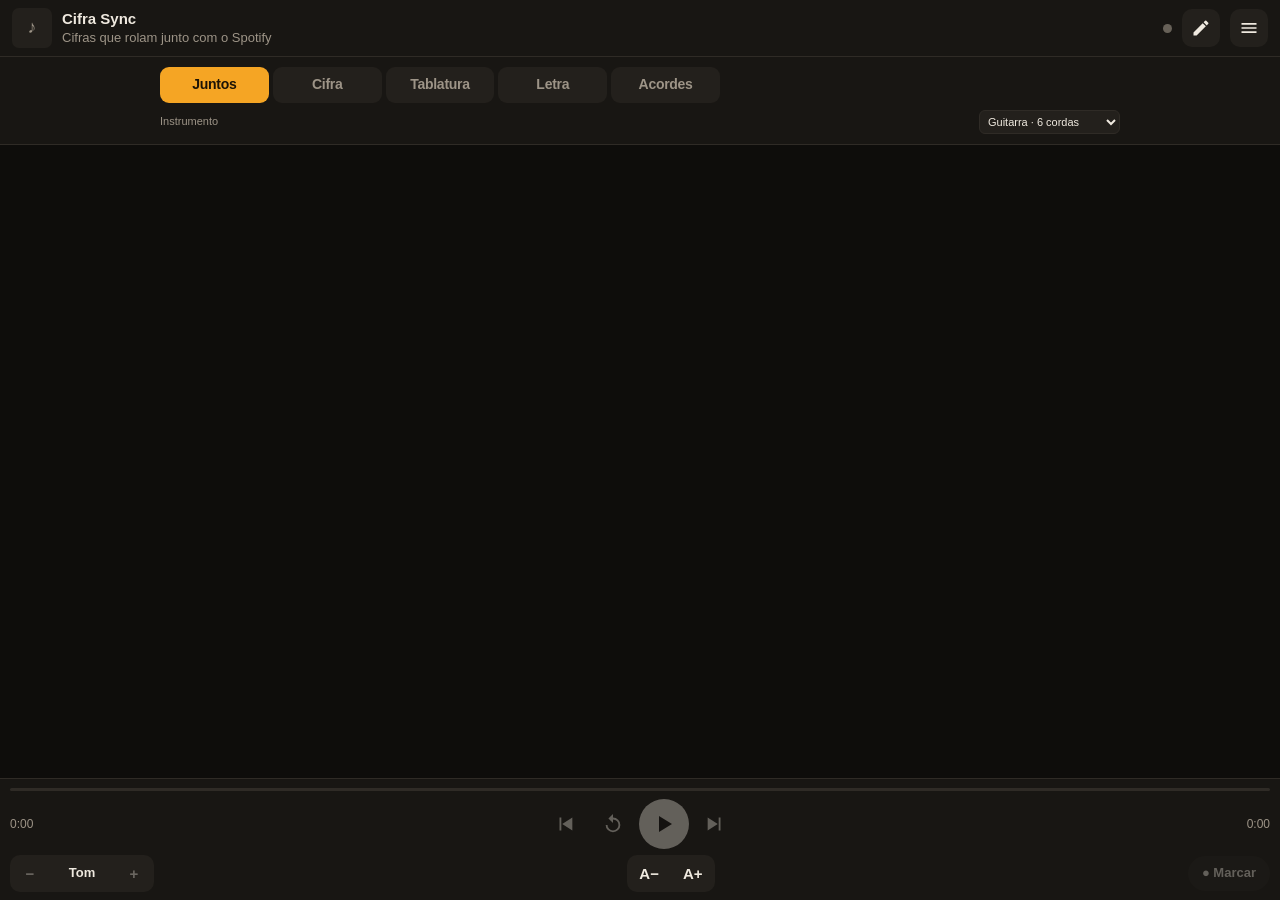
==== commit 02f40f49: "Ocultar informações de origem no menu e ampliar diagramas no leitor" ====
--- a/index.html
+++ b/index.html
@@ -13,8 +13,8 @@
 <link rel="manifest" href="manifest.webmanifest">
 <link rel="apple-touch-icon" href="icons/apple-touch-icon.png">
 <link rel="icon" type="image/png" href="icons/icon-192.png">
-<meta name="app-version" content="10">
-<link rel="stylesheet" href="styles.css?v=10">
+<meta name="app-version" content="12">
+<link rel="stylesheet" href="styles.css?v=12">
 <title>Cifra Sync</title>
 </head>
 <body>
@@ -36,8 +36,6 @@
   <section id="study-bar" aria-label="Área de estudo">
     <div class="study-tabs"><button data-study-mode="together" aria-pressed="true">Juntos</button><button data-study-mode="sheet" aria-pressed="false">Cifra</button><button data-study-mode="tabs" aria-pressed="false">Tablatura</button><button data-study-mode="lyrics" aria-pressed="false">Letra</button><button data-study-mode="chords" aria-pressed="false">Acordes</button></div>
     <label class="instrument-picker" for="study-instrument">Instrumento <select id="study-instrument"><option value="guitarra">Guitarra · 6 cordas</option><option value="violao">Violão · 6 cordas</option><option value="cavaquinho">Cavaquinho · 4 cordas</option></select></label>
-    <div id="study-status" role="status">Biblioteca de estudo</div>
-    <div id="chart-status" role="status" hidden></div>
     <div id="lyric-strip" hidden><strong id="lyric-current"></strong><span id="lyric-next"></span></div>
   </section>
   <div id="chordbar" hidden aria-label="Diagramas dos acordes do trecho"></div>
@@ -138,6 +136,13 @@
       <button class="item" id="m-connect"><span id="m-connect-label">Conectar ao Spotify</span></button>
     </div>
 
+    <details id="music-info" class="music-info">
+      <summary>Informações da música</summary>
+    <div id="study-status" role="status">Biblioteca de estudo</div>
+    <div id="chart-version-note" role="status" hidden></div>
+    <div id="chart-status" role="status" hidden></div>
+    </details>
+
     <h4>Estudo e letras</h4>
     <div class="group"><label class="item"><span>Buscar cifra com letra automaticamente<br><span class="sub">Cifra Club via Jina Reader · consulta por faixa</span></span><input type="checkbox" id="m-auto-charts" checked></label></div>
     <div class="group">
@@ -263,17 +268,17 @@
 <input type="file" id="import-songs" accept=".tab,.txt,.cho,.chopro,.chordpro,.crd,.pro,.json,.jsonl,.gz,.zip,.lrc,text/plain" multiple hidden>
 <div id="toast" role="status" aria-live="polite"></div>
 
-<script src="core.js?v=10"></script>
-<script src="study-core.js?v=10"></script>
-<script src="playalong-core.js?v=10"></script>
-<script src="tabs-core.js?v=10"></script>
-<script src="storage.js?v=10"></script>
-<script src="catalog.js?v=10"></script>
-<script src="chart-source.js?v=10"></script>
-<script src="together.js?v=10"></script>
+<script src="core.js?v=12"></script>
+<script src="study-core.js?v=12"></script>
+<script src="playalong-core.js?v=12"></script>
+<script src="tabs-core.js?v=12"></script>
+<script src="storage.js?v=12"></script>
+<script src="catalog.js?v=12"></script>
+<script src="chart-source.js?v=12"></script>
+<script src="together.js?v=12"></script>
 <script src="vendor/fflate.min.js"></script>
-<script src="tabs.js?v=10"></script>
-<script src="study.js?v=10"></script>
-<script src="app.js?v=10"></script>
+<script src="tabs.js?v=12"></script>
+<script src="study.js?v=12"></script>
+<script src="app.js?v=12"></script>
 </body>
 </html>
--- a/styles.css
+++ b/styles.css
@@ -318,13 +318,13 @@
 .together-heading .pill {margin-right:7px;font-size:12px;}
 
 /* Faixa compacta: formas ausentes não aumentam a altura da leitura. */
-#chordbar {height:96px;max-height:96px;padding:4px 10px;gap:8px;}
+#chordbar {height:108px;max-height:108px;padding:4px 10px;gap:8px;}
 .chordbar-now {flex-basis:80px;min-width:0;}
 .chordbar-now strong {font-size:22px;white-space:nowrap;overflow:hidden;text-overflow:ellipsis;}
 .chordbar-now span {font-size:9px;}
-.study-chord-mini {width:68px;height:86px;display:flex;flex-direction:column;align-items:center;justify-content:flex-start;overflow:hidden;padding:3px;}
+.study-chord-mini {width:76px;height:98px;display:flex;flex-direction:column;align-items:center;justify-content:flex-start;overflow:hidden;padding:3px;}
 .study-chord-mini strong {font-size:13px;}
-.study-chord-mini svg {width:54px;height:62px;flex:none;}
+.study-chord-mini svg {width:62px;height:74px;flex:none;}
 .study-chord-mini .diagram-unavailable {display:flex;align-items:center;justify-content:center;min-height:0;height:62px;padding:0;margin:0;font-size:10px;line-height:1.2;}
 @media(max-height:500px){#chordbar{height:78px;max-height:78px;padding:2px 10px;}.study-chord-mini{width:58px;height:72px;}.study-chord-mini svg{width:44px;height:50px;}.study-chord-mini .diagram-unavailable{height:50px;}.chordbar-now{flex-basis:80px;}}
 .study-tabs {display:grid;grid-template-columns:repeat(5,minmax(0,1fr));gap:4px;overflow-x:auto;scrollbar-width:none;}
@@ -345,3 +345,10 @@
 .tab-block.active{border-left-color:var(--accent);background:var(--cur);}.tab-block-heading{display:flex;justify-content:space-between;align-items:center;gap:8px;font-size:12px;color:var(--muted);}
 .tab-block pre{font:calc(14px * var(--study-scale,1))/1.65 var(--mono);font-variant-ligatures:none;white-space:pre;overflow-x:auto;margin:14px 0 0;padding-bottom:5px;color:var(--text);}
 @media(max-height:500px){.instrument-picker{margin-top:3px;}.instrument-picker select{padding:1px;}}
+
+#chart-version-note {font-size:11px;color:var(--chord);margin-top:5px;}
+
+/* Detalhes de origem ficam recolhidos no menu durante o estudo. */
+.music-info {margin:16px 0;padding:12px;background:var(--surface2);border-radius:10px;}
+.music-info summary {cursor:pointer;font-weight:650;}
+@media(max-height:500px){#music-info #study-status{display:block;}}
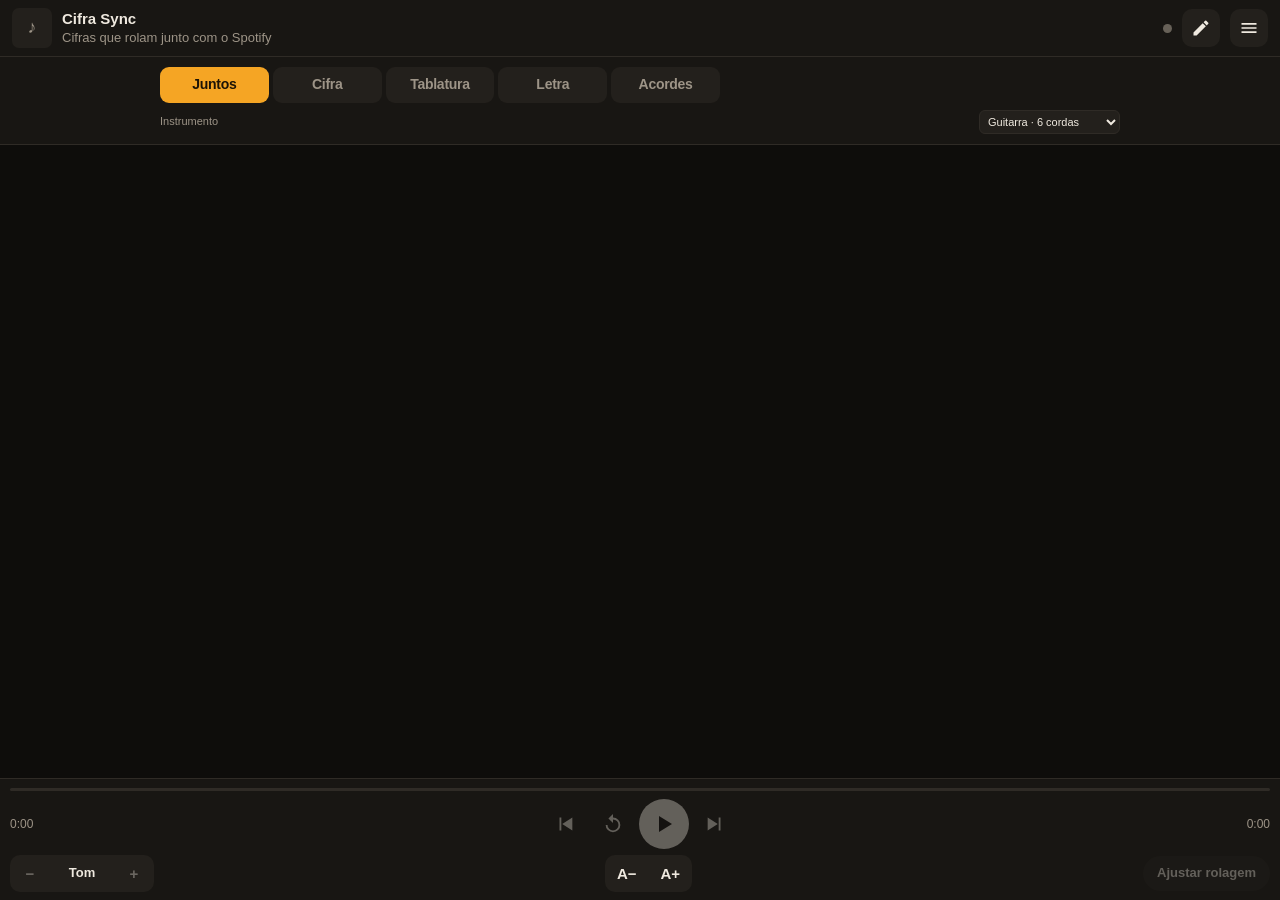
==== commit b3d57e15: "Ajustar rolagem ao tocar na frase atual em Cifra e Juntos" ====
--- a/index.html
+++ b/index.html
@@ -13,8 +13,8 @@
 <link rel="manifest" href="manifest.webmanifest">
 <link rel="apple-touch-icon" href="icons/apple-touch-icon.png">
 <link rel="icon" type="image/png" href="icons/icon-192.png">
-<meta name="app-version" content="12">
-<link rel="stylesheet" href="styles.css?v=12">
+<meta name="app-version" content="13">
+<link rel="stylesheet" href="styles.css?v=13">
 <title>Cifra Sync</title>
 </head>
 <body>
@@ -59,7 +59,7 @@
       <button data-f="faster" aria-label="Mais rápido">+</button>
     </div>
     <div id="rec-bar" class="float" hidden>
-      <span>● Toque em cada linha quando ela começar</span>
+      <span>Toque no trecho que está ouvindo agora</span>
       <button class="pill" id="rec-undo">Desfazer</button>
       <button class="pill primary" id="rec-done">Concluir</button>
     </div>
@@ -90,7 +90,7 @@
         <button id="font-down" aria-label="Diminuir letra">A−</button>
         <button id="font-up" aria-label="Aumentar letra">A+</button>
       </div>
-      <button id="btn-rec" class="pill">● Marcar</button>
+      <button id="btn-rec" class="pill">Ajustar rolagem</button>
     </div>
   </footer>
 </div>
@@ -268,17 +268,17 @@
 <input type="file" id="import-songs" accept=".tab,.txt,.cho,.chopro,.chordpro,.crd,.pro,.json,.jsonl,.gz,.zip,.lrc,text/plain" multiple hidden>
 <div id="toast" role="status" aria-live="polite"></div>
 
-<script src="core.js?v=12"></script>
-<script src="study-core.js?v=12"></script>
-<script src="playalong-core.js?v=12"></script>
-<script src="tabs-core.js?v=12"></script>
-<script src="storage.js?v=12"></script>
-<script src="catalog.js?v=12"></script>
-<script src="chart-source.js?v=12"></script>
-<script src="together.js?v=12"></script>
+<script src="core.js?v=13"></script>
+<script src="study-core.js?v=13"></script>
+<script src="playalong-core.js?v=13"></script>
+<script src="tabs-core.js?v=13"></script>
+<script src="storage.js?v=13"></script>
+<script src="catalog.js?v=13"></script>
+<script src="chart-source.js?v=13"></script>
+<script src="together.js?v=13"></script>
 <script src="vendor/fflate.min.js"></script>
-<script src="tabs.js?v=12"></script>
-<script src="study.js?v=12"></script>
-<script src="app.js?v=12"></script>
+<script src="tabs.js?v=13"></script>
+<script src="study.js?v=13"></script>
+<script src="app.js?v=13"></script>
 </body>
 </html>
--- a/styles.css
+++ b/styles.css
@@ -352,3 +352,5 @@
 .music-info {margin:16px 0;padding:12px;background:var(--surface2);border-radius:10px;}
 .music-info summary {cursor:pointer;font-weight:650;}
 @media(max-height:500px){#music-info #study-status{display:block;}}
+
+body.recording .together-line{cursor:crosshair;outline:1px dashed var(--accent);outline-offset:2px;}
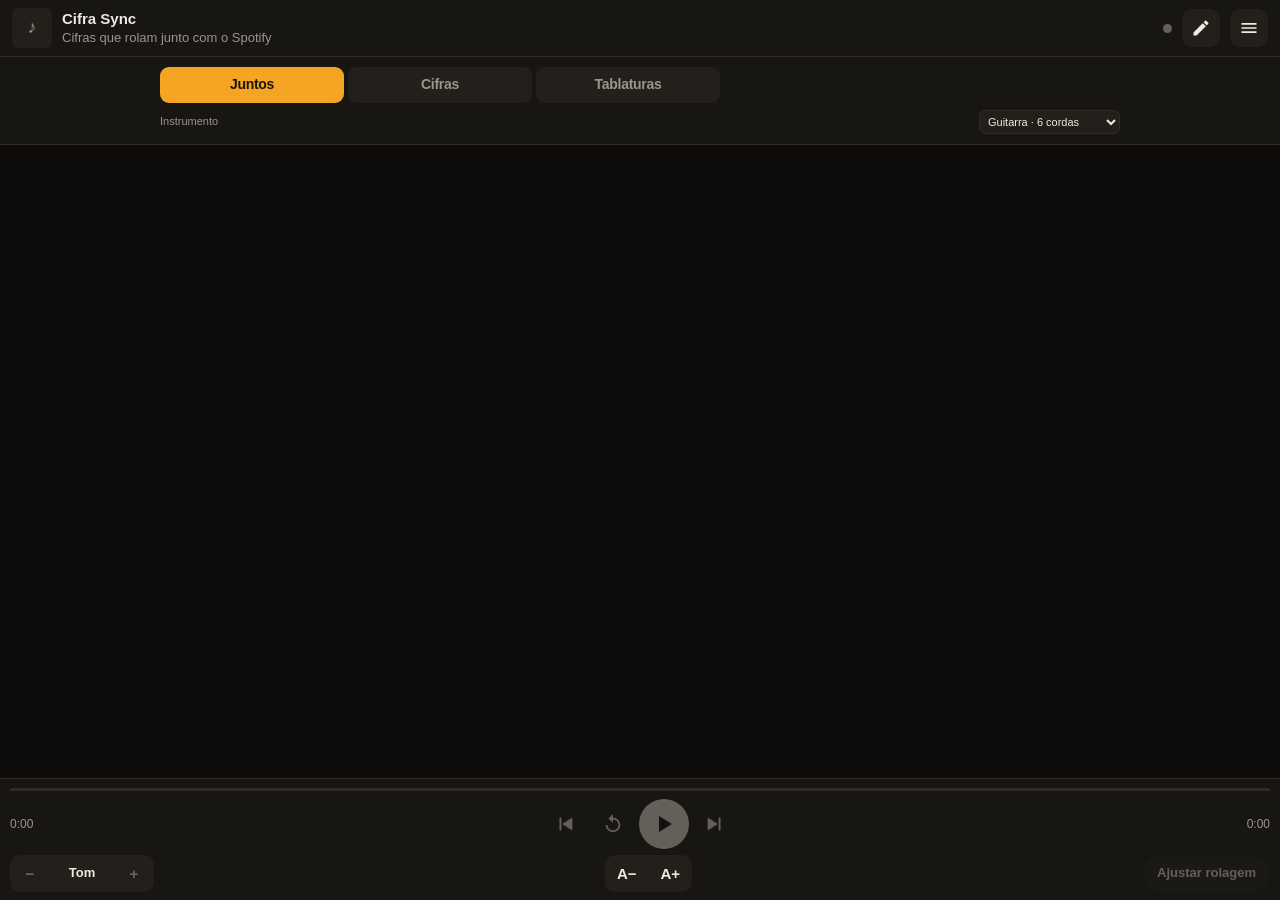
==== commit 46e8a352: "Estudo 15: integrar Songsterr à aba Tablaturas" ====
--- a/index.html
+++ b/index.html
@@ -3,7 +3,7 @@
 <head>
 <meta charset="utf-8">
 <meta name="viewport" content="width=device-width, initial-scale=1, viewport-fit=cover">
-<meta http-equiv="Content-Security-Policy" content="default-src 'self'; script-src 'self'; style-src 'self'; img-src 'self' data: blob: https://*.scdn.co https://*.spotifycdn.com; connect-src 'self' https://api.spotify.com https://accounts.spotify.com https://lrclib.net https://r.jina.ai; manifest-src 'self'; worker-src 'self'; base-uri 'none'; form-action 'none'; object-src 'none'">
+<meta http-equiv="Content-Security-Policy" content="default-src 'self'; script-src 'self'; style-src 'self'; img-src 'self' data: blob: https://*.scdn.co https://*.spotifycdn.com; connect-src 'self' https://api.spotify.com https://accounts.spotify.com https://lrclib.net https://r.jina.ai; manifest-src 'self'; worker-src 'self'; base-uri 'none'; form-action 'none'; object-src 'none'; frame-src 'self'">
 <meta name="referrer" content="no-referrer">
 <meta name="theme-color" content="#0e0d0b">
 <meta name="apple-mobile-web-app-capable" content="yes">
@@ -13,8 +13,8 @@
 <link rel="manifest" href="manifest.webmanifest">
 <link rel="apple-touch-icon" href="icons/apple-touch-icon.png">
 <link rel="icon" type="image/png" href="icons/icon-192.png">
-<meta name="app-version" content="13">
-<link rel="stylesheet" href="styles.css?v=13">
+<meta name="app-version" content="15">
+<link rel="stylesheet" href="styles.css?v=15">
 <title>Cifra Sync</title>
 </head>
 <body>
@@ -34,7 +34,7 @@
   <div id="banner" hidden></div>
 
   <section id="study-bar" aria-label="Área de estudo">
-    <div class="study-tabs"><button data-study-mode="together" aria-pressed="true">Juntos</button><button data-study-mode="sheet" aria-pressed="false">Cifra</button><button data-study-mode="tabs" aria-pressed="false">Tablatura</button><button data-study-mode="lyrics" aria-pressed="false">Letra</button><button data-study-mode="chords" aria-pressed="false">Acordes</button></div>
+    <div class="study-tabs"><button data-study-mode="together" aria-pressed="true">Juntos</button><button data-study-mode="sheet" aria-pressed="false">Cifras</button><button data-study-mode="tabs" aria-pressed="false">Tablaturas</button></div>
     <label class="instrument-picker" for="study-instrument">Instrumento <select id="study-instrument"><option value="guitarra">Guitarra · 6 cordas</option><option value="violao">Violão · 6 cordas</option><option value="cavaquinho">Cavaquinho · 4 cordas</option></select></label>
     <div id="lyric-strip" hidden><strong id="lyric-current"></strong><span id="lyric-next"></span></div>
   </section>
@@ -45,7 +45,7 @@
       <section id="lyrics-view" hidden></section>
       <section id="chords-view" hidden></section>
       <section id="together-view"></section>
-      <section id="tabs-view" hidden></section>
+      <section id="tabs-view" hidden><div class="tab-source-picker" aria-label="Fonte da tablatura"><button class="pill" data-tab-source="songsterr" aria-pressed="true">Songsterr</button><button class="pill" data-tab-source="local" aria-pressed="false">Meus arquivos / exercícios</button></div><div id="songsterr-host"><p id="songsterr-fallback" class="sub" hidden>O leitor não respondeu. Use Meus arquivos ou <a href="lab/songsterr/" target="_blank" rel="noopener noreferrer">abra o teste separado</a>.</p></div><section id="tabs-local-view" hidden></section></section>
       <div id="empty" hidden></div>
     </main>
     <button id="resume" class="float" hidden>↧ Voltar a acompanhar</button>
@@ -143,6 +143,7 @@
     <div id="chart-status" role="status" hidden></div>
     </details>
 
+    <h4>Leituras de estudo</h4><div class="group"><button class="item" data-study-mode="lyrics"><span>Letra da música</span></button><button class="item" data-study-mode="chords"><span>Diagramas de acordes</span></button></div>
     <h4>Estudo e letras</h4>
     <div class="group"><label class="item"><span>Buscar cifra com letra automaticamente<br><span class="sub">Cifra Club via Jina Reader · consulta por faixa</span></span><input type="checkbox" id="m-auto-charts" checked></label></div>
     <div class="group">
@@ -151,7 +152,11 @@
       <button class="item" id="m-retry-lyrics"><span>Tentar carregar a letra novamente</span></button>
     </div>
     <h4>Biblioteca offline</h4>
-    <div class="group"><button class="item" id="m-download-catalog"><span>Importar banco completo</span><span class="sub">430 mil · arquivo único</span></button></div>
+    <div class="group catalog-actions">
+      <button class="item" id="m-download-catalog"><span>Importar banco completo</span><span class="sub">430 mil · arquivo único</span></button>
+      <button class="item catalog-remove" id="m-remove-catalog"><span>Remover catálogo importado<br><span class="sub">Libera espaço · preserva suas cifras e marcações</span></span><span aria-hidden="true">⌫</span></button>
+    </div>
+    <p id="catalog-removal-status" class="sub" role="status" hidden></p>
     <p class="sub">Acordes são salvos no aparelho. Letras são consultadas por faixa, quando disponíveis. Diagramas em afinação padrão.</p>
     <h4>Dados</h4>
     <div class="group">
@@ -268,17 +273,19 @@
 <input type="file" id="import-songs" accept=".tab,.txt,.cho,.chopro,.chordpro,.crd,.pro,.json,.jsonl,.gz,.zip,.lrc,text/plain" multiple hidden>
 <div id="toast" role="status" aria-live="polite"></div>
 
-<script src="core.js?v=13"></script>
-<script src="study-core.js?v=13"></script>
-<script src="playalong-core.js?v=13"></script>
-<script src="tabs-core.js?v=13"></script>
-<script src="storage.js?v=13"></script>
-<script src="catalog.js?v=13"></script>
-<script src="chart-source.js?v=13"></script>
-<script src="together.js?v=13"></script>
+<script src="core.js?v=15"></script>
+<script src="study-core.js?v=15"></script>
+<script src="playalong-core.js?v=15"></script>
+<script src="tabs-core.js?v=15"></script>
+<script src="storage.js?v=15"></script>
+<script src="catalog.js?v=15"></script>
+<script src="chart-source.js?v=15"></script>
+<script src="together.js?v=15"></script>
 <script src="vendor/fflate.min.js"></script>
-<script src="tabs.js?v=13"></script>
-<script src="study.js?v=13"></script>
-<script src="app.js?v=13"></script>
+<script src="tabs.js?v=15"></script>
+<script src="songsterr.js?v=15"></script>
+<script src="study.js?v=15"></script>
+<script src="app.js?v=15"></script>
 </body>
 </html>
+
--- a/styles.css
+++ b/styles.css
@@ -354,3 +354,23 @@
 @media(max-height:500px){#music-info #study-status{display:block;}}
 
 body.recording .together-line{cursor:crosshair;outline:1px dashed var(--accent);outline-offset:2px;}
+
+.catalog-remove{color:var(--danger);gap:12px;}
+.catalog-remove .sub{color:var(--muted);font-weight:400;}
+.catalog-remove:disabled{opacity:.55;cursor:wait;}
+#catalog-removal-status{overflow-wrap:anywhere;}
+
+
+/* Estudo 15: três abas e leitor Songsterr separado da biblioteca local. */
+.study-tabs{grid-template-columns:repeat(3,minmax(0,1fr));}
+#tabs-view{padding:0;max-width:none;margin:0;}
+#tabs-local-view{padding:16px 16px 65vh;max-width:960px;margin:auto;}
+.tab-source-picker{display:flex;gap:8px;padding:8px 12px;background:var(--bg);font-size:12px;}
+.tab-source-picker button[aria-pressed="true"]{color:var(--on-accent);background:var(--accent);}
+body[data-study=tabs][data-tab-source=songsterr] #scroller{overflow:hidden;}
+body[data-study=tabs][data-tab-source=songsterr] #tabs-view{height:100%;display:flex;flex-direction:column;}
+#songsterr-host{min-height:0;flex:1;position:relative;}
+#songsterr-reader{width:100%;height:100%;border:0;display:block;background:var(--bg);}
+#songsterr-fallback{position:absolute;inset:0 0 auto;padding:12px;z-index:2;background:var(--surface);}
+body[data-study=tabs][data-tab-source=songsterr] .instrument-picker{display:none;}
+body[data-study=tabs] .tools .seg[title="Transpor tom"]{display:none;}
